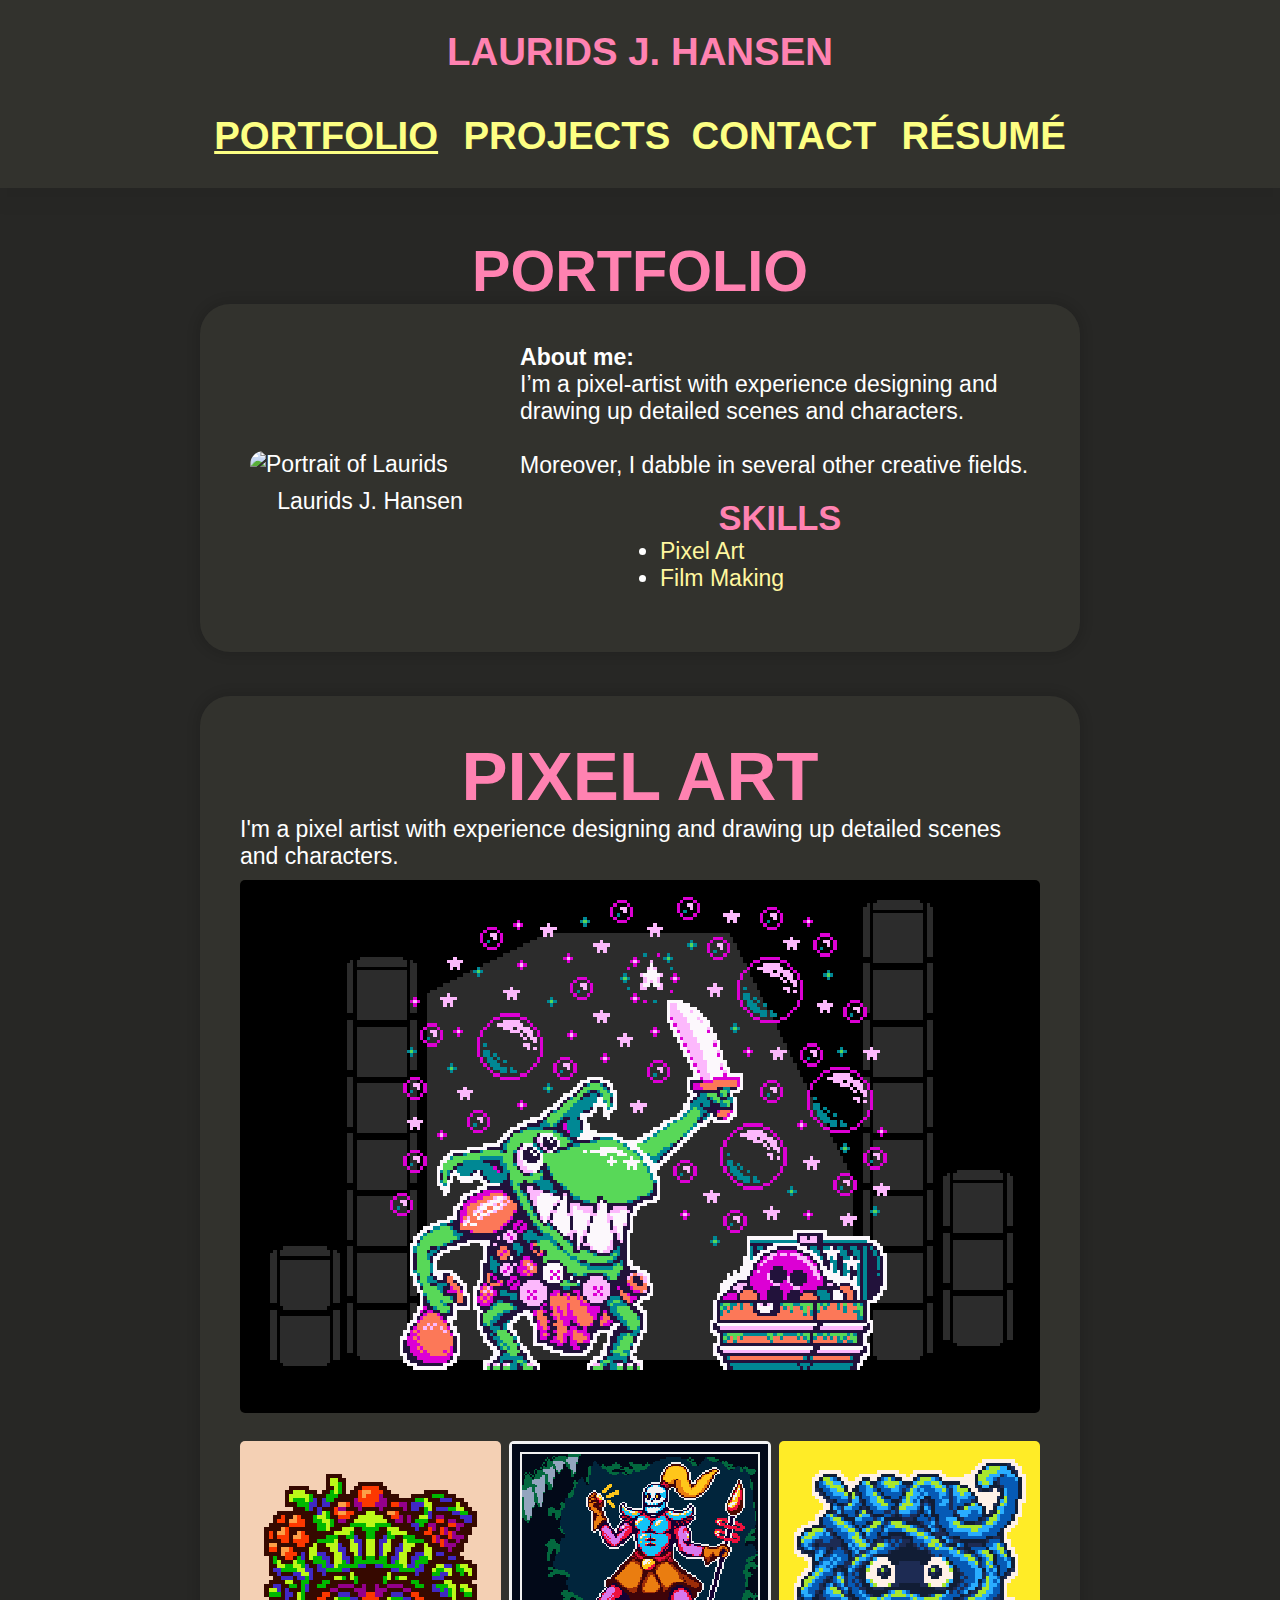
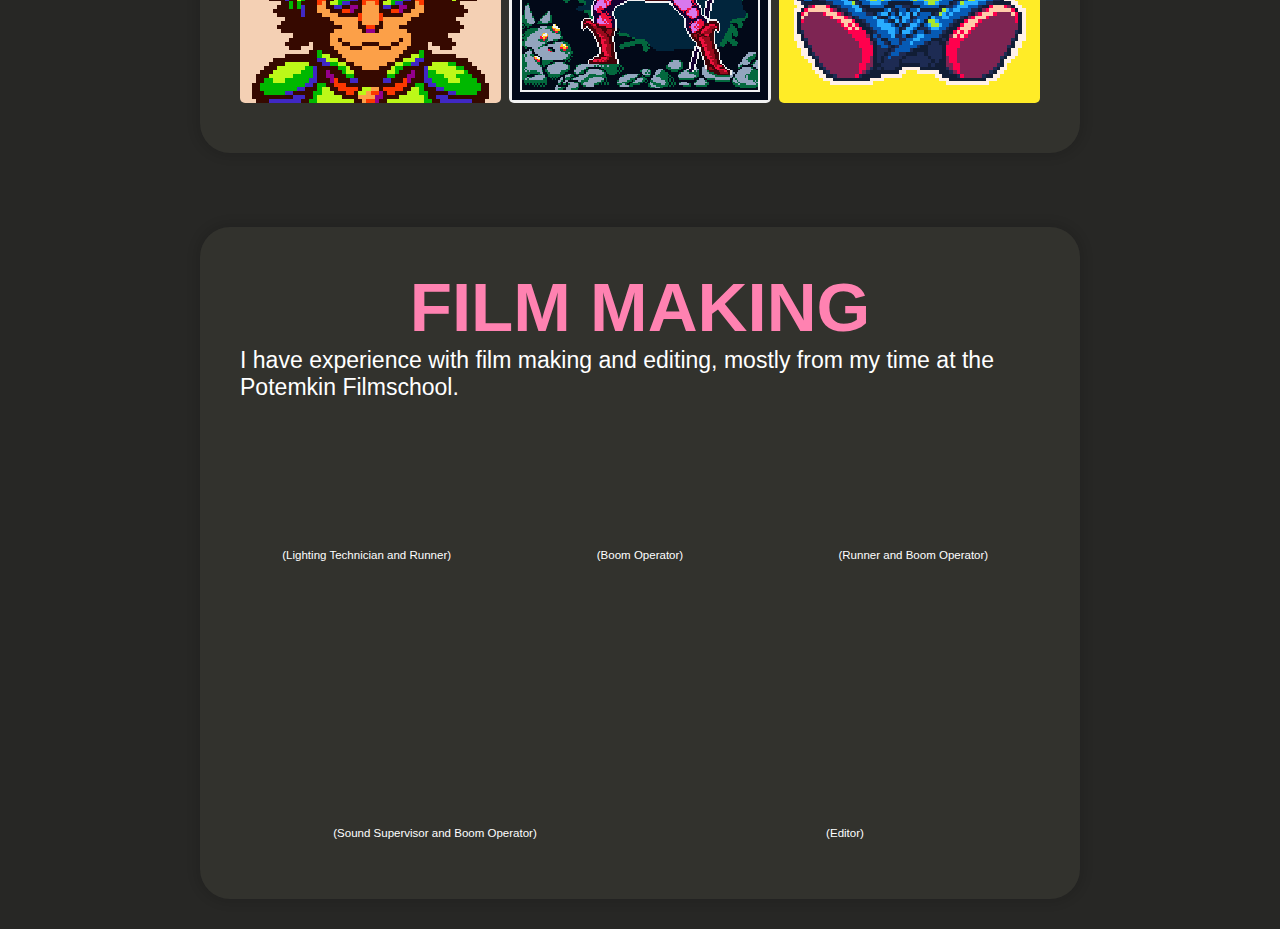
==== index.html @ dede5377 "Re-organized files. Fixed mobile version" ====
<!doctype html> <!-- Defines the document as an HTML.-->
<html> <!-- Start of HTML.-->
<head> 
    <link rel="stylesheet" href="StyleSheet.css" type="text/CSS"> <!-- references stylesheet-->
    <title> Laurids J. Hansen - Portfolio </title>
    <link rel="icon" href="../Images/logo.png" type="image/png">
</head>
<body>
 
    <!-- HEADER-->
    <h1 id="site_name"> Laurids J. hansen</h1> 
    <nav> 
        <div>
            <button onclick="location.href='index.html'"> <u>portfolio</u> </button>
            <button onclick="location.href='projects.html'"> Projects </button>
        </div>
        <div>
            <button onclick="location.href='contact.html'"> contact </button>
            <button onclick="window.open('https://www.linkedin.com/in/lauridsjhansen/', '_blank')"> Résumé </button>
        </div>
    </nav>

    
    <!-- INTRO BOX-->
    <h1> Portfolio </h1> <!-- Title of the page.-->
    <div id="intro" class="box"> 
        <div>
            <img src="../Images/portrait.jpg" alt="Portrait of Laurids" id="Portrait">
            <p class="name">Laurids J. Hansen</p>
        </div>   
        <div>
            <p class="about"><strong>About me:</strong><br>
                I’m a pixel-artist with experience designing and drawing up detailed scenes and characters.
                <br>
                <br>
                Moreover, I dabble in several other creative fields.</p>
                <!-- TABLE OF CONTENTS-->
                <div class="toc"> 
                    <h2>Skills</h2> 
                    <ul>
                        <li><a href="#pixel_art" onclick="document.getElementById('pixel_art').scrollIntoView({ behavior: 'smooth' }); return false;">Pixel Art</a></li>
                        <li><a href="#Film_making" onclick="document.getElementById('Film_making').scrollIntoView({ behavior: 'smooth' }); return false;">Film Making</a></li>
                    </ul>
                </div>
            </div>
        </div> 
        <br>
        <br>
        
<!-- PIXEL ART -->
<div id="pixel_art" class="box">
    <h1>Pixel Art</h1>
    <p>
        I'm a pixel artist with experience designing and drawing up detailed scenes and characters.
    </p>
    <div class="gallery">
            <img src="../Images/goblin.png" alt="Pixel Art goblin" class="image-wide">
            <img src="../Images/monkey.png" alt="Pixel Art monkey">
            <img src="../Images/soldier.gif" alt="Pixel Art soldier">
            <img src="../Images/tangela.png" alt="Tangela">
    </div>
</div>
<br>
<br>
<!-- FILM MAKING -->
 <div  class="box" id="Film_making">
    <h1>Film Making</h1>
    <p>
        I have experience with film making and editing, mostly from my time at the Potemkin Filmschool.
    </p>
    <div id="film-grid" class="flex-grid"> <!-- Flexbox grid for films -->
        <div class="video-item">
            <iframe src="https://www.youtube.com/embed/63WPYRjvljw" frameborder="0" allowfullscreen></iframe>
            <p class="caption">(Lighting Technician and Runner)</p>
        </div>
        <div class="video-item">
            <iframe src="https://www.youtube.com/embed/l7akx8A8Tw4" frameborder="0" allowfullscreen></iframe>
            <p class="caption">(Boom Operator)</p>
        </div>
        <div class="video-item">
            <iframe src="https://www.youtube.com/embed/b5EE3w9GFcc" frameborder="0" allowfullscreen></iframe>
            <p class="caption">(Runner and Boom Operator)</p>
        </div>
        <div class="video-item">
            <iframe src="https://www.youtube.com/embed/eJlgbPcXrJA" frameborder="0" allowfullscreen></iframe>
            <p class="caption">(Sound Supervisor and Boom Operator)</p>
        </div>
        <div class="video-item">
            <iframe src="https://www.youtube.com/embed/dFBteSI3els" frameborder="0" allowfullscreen></iframe>
            <p class="caption">(Editor)</p>
        </div>
    </div>
 </div>
</body>

<!-- RETURN TO TOP BUTTON -->  
<button id="topBtn" title="Go to top" onclick="topFunction()">
    <img src="/Project/Images/icons/arrow_return.png" alt="top" >
</button>
<script>
    // Get the button
    var mybutton = document.getElementById("topBtn");

    // When the user scrolls down 20px from the top of the document, show the button
    window.onscroll = function() {scrollFunction()};
    function scrollFunction() {
        if (document.body.scrollTop > 150 || document.documentElement.scrollTop > 150) {
            mybutton.style.display = "block";
            mybutton.style.transition = "right 0.5s ease-in-out";
            mybutton.style.right = "10px";
        } else {
            mybutton.style.transition = "right 0.5s ease-in-out";
            mybutton.style.right = "-100px";
        }
    }
    // When the user clicks on the button, scroll to the top of the document smoothly
    function topFunction() {
        window.scrollTo({ top: 0, behavior: 'smooth' });
    }
</script>
</html>
---- StyleSheet.css ----
@charset "utf-8";
* {
    padding: 0;
    margin: 0;
}

/* Body */
body {
    background-color: #272725;
    color: white;
    font-family: Arial, Helvetica, sans-serif;
    font-size: larger;
    overflow-y: scroll; /* Always show scrollbar */
}

/* Headings */
h1, h2, h3, h4, h5, h6 {
    color: #ff82b1;
    font-family: sans-serif;
    text-transform: uppercase;
    text-align: center;
}

h1 {
    font-size: 3em;
}

/* Text Elements */
p, a, span, div {
    color: white;
    font-family: sans-serif;
}

/* Images */
img {
    border-radius: 30px;
    margin: 10px;
    max-width: 100%;
}

/* Links */
:any-link {
    color: #fff79f;
    text-decoration: none;
}
a:hover {
    color: #fffb00;
    animation-name: hover_zoom;
    animation-duration: 100ms;
    position: relative;
    animation-fill-mode: forwards;
    cursor: pointer; /* Add a mouse pointer on hover */
}

/* Buttons */
button {
    background-color: rgba(255, 130, 178, 0);
    color: #fdff83;
    border: none;
    border-radius: 30px;
    padding: 10px;
    margin: auto;
    text-transform: uppercase;
    text-align: center;
    font-size: 2em;
    font-weight: bold;
}
    button:hover {
        animation-name: hover_zoom;
        animation-duration: 100ms;
        position: relative;
        animation-fill-mode: forwards;
        cursor: pointer; /* Add a mouse pointer on hover */
    }

/* NAVIGATION BAR & TITLE*/
#site_name {   
    background-color: #32322d;
    padding-top: 30px;
    font-size: 2em;
}
nav {
    display: flex;
    flex-wrap: wrap;
    align-items: center;
    justify-content: center;
    gap: 1px;
    margin-bottom: 50px;
    padding-bottom: 20px;
    padding-top: 30px;
    text-align: center;
    background-color: #32322d;
    box-shadow: 0 16px 10px 5px rgba(0, 0, 0, 0.028);
}

/* BOX */
.box {
    display: flex;
    flex-wrap: wrap;
    justify-content: center;
    align-items: center;
    align-content: center;
    flex-direction: row;
    max-width: 800px;
    font-size: larger;
    box-shadow: 0px 0px 10px 5px rgba(0, 0, 0, 0.097);

    /* FORMATTING */
    margin-left: auto;
    margin-right: auto;
    background-color: #32322d;
    border-radius: 30px;
    padding: 40px;
    margin-bottom: 30px;
}

/* INTRO */
#intro {
    display: grid;
    grid-template-columns: 1fr 2fr;
    gap: 20px;
    max-width: 800px;
    margin: auto;
    background-color: #32322d;
    border-radius: 30px;
}
#portrait {
    grid-column: 1 / 2;
    max-width: 100%;
    border-radius: 30px;
}
#intro .about-me, #intro .skills {
    grid-column: 2 / 3;
}
.name {
    text-align: center;
    vertical-align: top;
}

/* TABLE OF CONTENTS */
.toc {
    padding: 20px;
    margin: auto;
}
.toc ul {
    padding-left: 25%;
}

/* IMAGE GALLERY GRID */
.gallery {
    display: grid;
    grid-template-rows: 1fr;
    grid-template-columns: 1fr 1fr 1fr;
    gap: 8px;
    justify-items: center;
}
.gallery img { /* TODO: make load on time with javazscript*/
    width: 100%;
    height: auto;
    object-fit: cover;
    border-radius: 5px;
    image-rendering: pixelated;
    animation: forwards zoom-in 0.5s;
}
.image-wide {
    width: 100%;
    max-width: 100%;
    grid-column: 1 / span 3;
}

/* FILM MAKING */
.caption {
    text-align: center;
    font-size: 0.5em;
    margin-bottom: 20px;
    color: rgb(255, 255, 255);
}
.video-item {
    flex: 1 1 calc(33.333% - 20px);
    box-sizing: border-box;
    text-align: center;
    animation: zoom-in 0.5s;
}
.video-item iframe {
    width: 100%;
    height: auto;
    aspect-ratio: 16 / 9;
}
.flex-grid {
    display: flex;
    flex-wrap: wrap;
    gap: 20px;
}

/* Responsive adjustments */
@media screen and (max-width: 800px) {
    #intro {
        grid-template-columns: 1fr;
    }
    #portrait {
        width: 100px; /*! WHY DOES THIS NOT WORK? */
    }
    #intro #portrait, #intro .about-me, #intro .skills {
        grid-column: 1 / -1;
    }
    #film-grid {
        display: grid;
        grid-template-columns: 1fr;
        gap: 20px;
    }
    nav {
        flex-direction: column;
    }
}

/* ANIMATIONS */
@keyframes hover_zoom {
    0% {
        transform: scale(1);
        text-shadow: none;
    }
    100% {
        transform: scale(1.1);
        text-shadow: 0 2px 3px rgba(0, 0, 0, 0.471);
    }
}
@keyframes zoom-in {
    0% {
        transform: scale(0);
    }
    100% {
        transform: scale(1);
    }
}

/* RETURN TO TOP BUTTON */
#topBtn {
    display: block; /* Hidden by default */
    position: fixed; /* Fixed/sticky position */
    bottom: 20px; 
    right: -100px; 
    border: 4px solid #272725; 
    background-color: #32322d; 
    cursor: pointer; /* Add a mouse pointer on hover */
    border-radius: 100px; /* Rounded corners */
    font-size: 18px; /* Increase font size */
}
#topBtn img {
    border-radius: 0px;
    filter:grayscale(100%);
}    
#topBtn:hover img {
    filter: grayscale(0%);
}
#topBtn:hover {
    border-color: #fdff83;
    border-width: 4px;
    border-style: solid;
}

/* CONTACT */ /* TODO: Make navbar gell with elements of this page. Temp fix is to just make them absolute. */
#contact_Portrait {
    display: block; 
    margin-left: auto; 
    margin-right: auto; 
    max-width: 200px; 
    border-radius: 400px;
    border: 30px solid #32322d;
    z-index: 8; /* Ensure it is on top of other elements */
    position: absolute;
    top: 340px;
    left: 50%;
    transform: translateX(-50%);
}
#contact {
    box-shadow: none;
    display: flex; 
    flex-direction: column; 
    max-width: 500px;
    min-width: 400px;
    position:absolute;
    left: 50%;
    transform: translateX(-50%);
    top: 490px;
    box-shadow: 0px 0px 10px 5px rgba(0, 0, 0, 0.097);
}
#contact div ul {
    list-style-type: none;
    padding: 0;
    margin: 0;
}
/* PROJECTS */

/* FLORAHIVE */
#FloraHive-Screenshots {
    display: grid;
    grid-template-columns: 1fr 1fr;
    gap: 20px;
    justify-items: center;
    align-items: center;
}
#FloraHive-Screenshots div {
    display: flex;
    flex-direction: column;
    align-items: center;
    justify-content: center;
    gap: 10px;
}
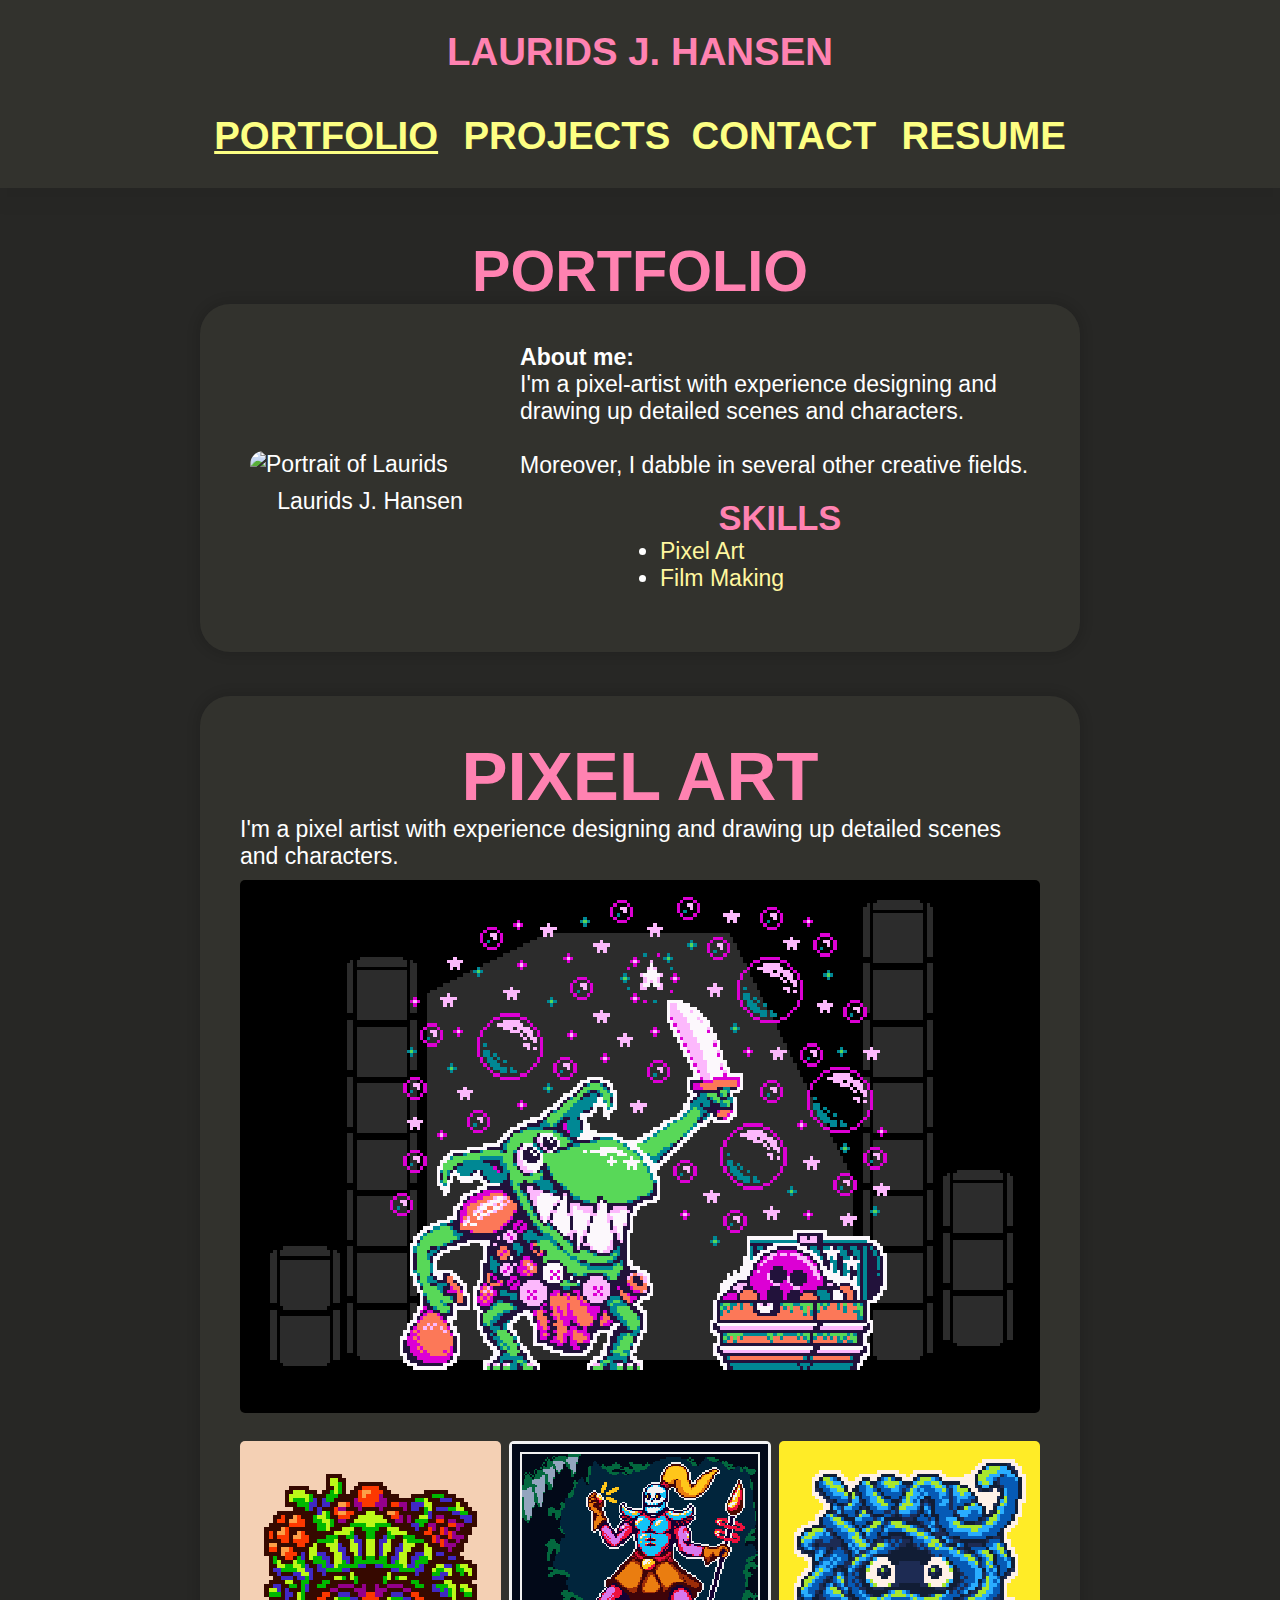
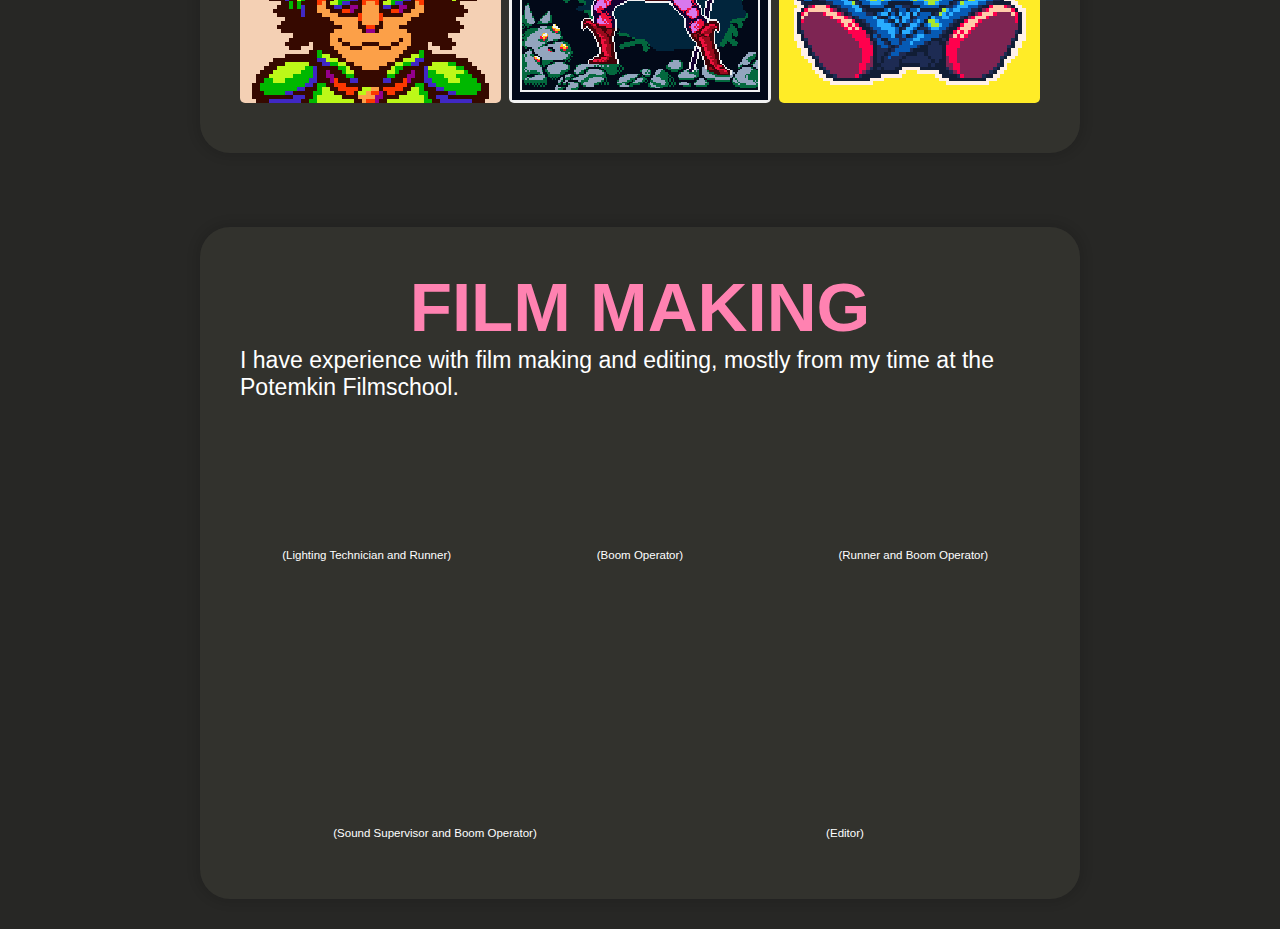
==== commit 6fe0b28c: "Update index.html" ====
--- a/index.html
+++ b/index.html
@@ -4,6 +4,7 @@
     <link rel="stylesheet" href="StyleSheet.css" type="text/CSS"> <!-- references stylesheet-->
     <title> Laurids J. Hansen - Portfolio </title>
     <link rel="icon" href="../Images/logo.png" type="image/png">
+    <meta name="viewport" content="width=device-width">
 </head>
 <body>
  
@@ -16,7 +17,7 @@
         </div>
         <div>
             <button onclick="location.href='contact.html'"> contact </button>
-            <button onclick="window.open('https://www.linkedin.com/in/lauridsjhansen/', '_blank')"> Résumé </button>
+            <a href="https://www.linkedin.com/in/lauridsjhansen/" target="_blank"><button>Resume</button></a>
         </div>
     </nav>
 
@@ -30,7 +31,7 @@
         </div>   
         <div>
             <p class="about"><strong>About me:</strong><br>
-                I’m a pixel-artist with experience designing and drawing up detailed scenes and characters.
+                I'm a pixel-artist with experience designing and drawing up detailed scenes and characters.
                 <br>
                 <br>
                 Moreover, I dabble in several other creative fields.</p>
@@ -95,7 +96,7 @@
 
 <!-- RETURN TO TOP BUTTON -->  
 <button id="topBtn" title="Go to top" onclick="topFunction()">
-    <img src="/Project/Images/icons/arrow_return.png" alt="top" >
+    <img src="/Images/icons/arrow_return.png" alt="top" >
 </button>
 <script>
     // Get the button
@@ -110,7 +111,7 @@
             mybutton.style.right = "10px";
         } else {
             mybutton.style.transition = "right 0.5s ease-in-out";
-            mybutton.style.right = "-100px";
+            mybutton.style.right = "-140px";
         }
     }
     // When the user clicks on the button, scroll to the top of the document smoothly
--- a/StyleSheet.css
+++ b/StyleSheet.css
@@ -4,11 +4,17 @@
     margin: 0;
 }
 
+/* Import Arial font */
+@import url('https://fonts.googleapis.com/css2?family=Roboto:ital,wght@0,100;0,300;0,400;0,500;0,700;0,900;1,100;1,300;1,400;1,500;1,700;1,900&family=Rubik+Wet+Paint&display=swap');
+
+P {
+    font-family: 'Arial', 'Roboto', sans-serif;
+    }
+    
 /* Body */
 body {
     background-color: #272725;
     color: white;
-    font-family: Arial, Helvetica, sans-serif;
     font-size: larger;
     overflow-y: scroll; /* Always show scrollbar */
 }
@@ -210,6 +216,10 @@
     }
     nav {
         flex-direction: column;
+    }
+    .responsive {
+        flex-direction: column;
+        align-items: center;
     }
 }
 
@@ -267,22 +277,18 @@
     border-radius: 400px;
     border: 30px solid #32322d;
     z-index: 8; /* Ensure it is on top of other elements */
-    position: absolute;
-    top: 340px;
-    left: 50%;
-    transform: translateX(-50%);
+    position: relative;
+    box-shadow: 0px -19px 10px 0.1px rgba(0, 0, 0, 0.097);
 }
 #contact {
     box-shadow: none;
     display: flex; 
     flex-direction: column; 
     max-width: 500px;
-    min-width: 400px;
-    position:absolute;
-    left: 50%;
-    transform: translateX(-50%);
-    top: 490px;
+    position:relative;
     box-shadow: 0px 0px 10px 5px rgba(0, 0, 0, 0.097);
+    padding-top: -10px;
+    margin-top: -130px;
 }
 #contact div ul {
     list-style-type: none;
@@ -290,14 +296,21 @@
     margin: 0;
 }
 /* PROJECTS */
+.readmore {
+    display: flex;
+    justify-content: center;
+    align-items: center;
+    gap: 10px;
+}
 
 /* FLORAHIVE */
 #FloraHive-Screenshots {
-    display: grid;
+    display: row;
     grid-template-columns: 1fr 1fr;
     gap: 20px;
     justify-items: center;
     align-items: center;
+    max-width: 300px;
 }
 #FloraHive-Screenshots div {
     display: flex;
